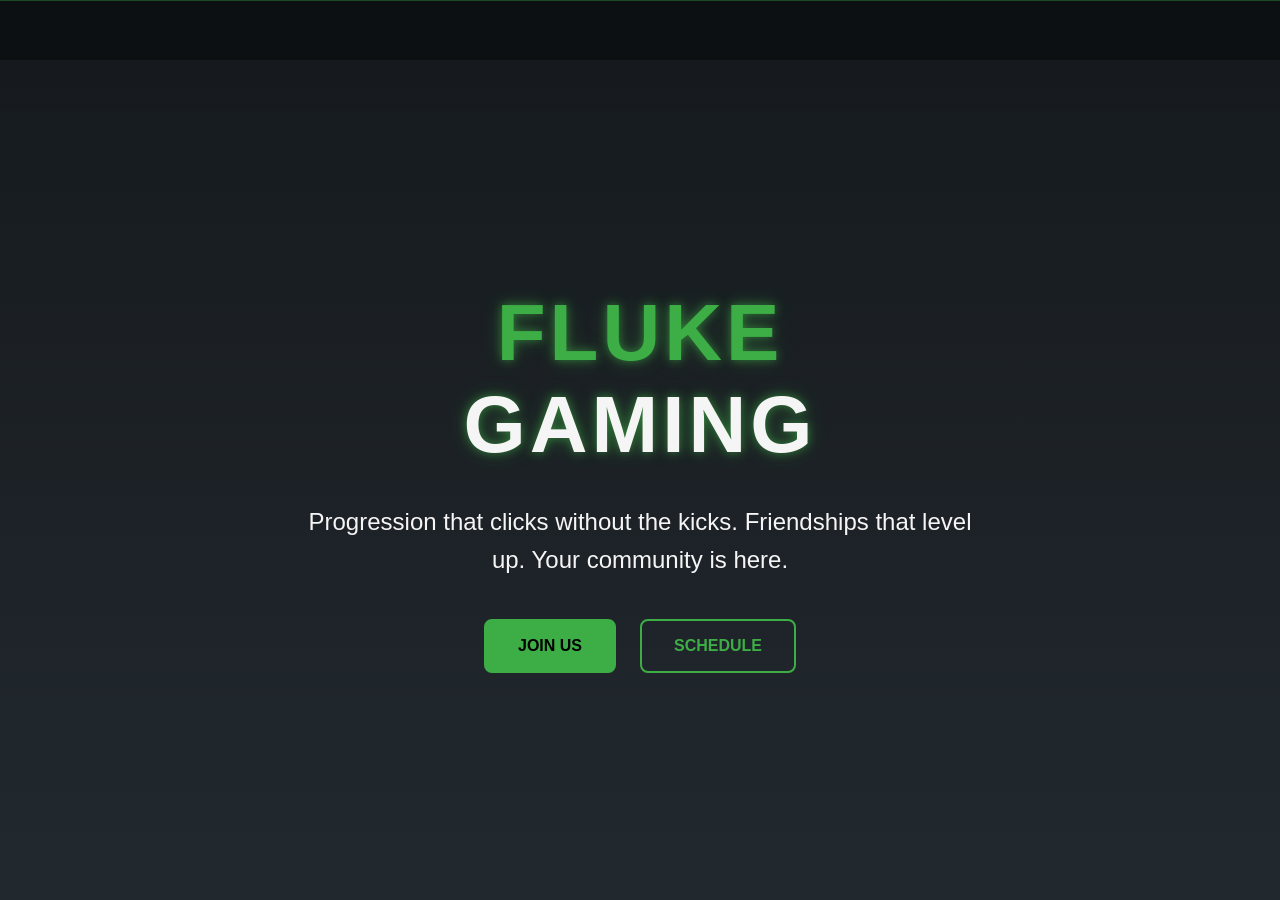
==== index.html @ d83d0262 "Merge branch 'Fluke-Gaming:main' into main" ====
<!DOCTYPE html>
<html lang="en">
<head>
  <meta charset="utf-8">
  <title>Fluke Gaming</title>
  <meta name="viewport" content="width=device-width, initial-scale=1">
  <meta name="description" content="Fluke Gaming is a laid-back community of semi-casual gamers who raid together in WoW and host private servers.">

  <link rel="icon" type="image/png" sizes="32x32" href="/resources/images/favicon/favicon-32x32.png">
  <link rel="stylesheet" href="/resources/styles/main.css">
  <link rel="stylesheet" href="/resources/styles/navbar.css">
  <link rel="stylesheet" href="/resources/styles/footer.css">
</head>

<body class="site full">
  <header id="navbar" class="page__home"></header>

  <main class="site__main">
    <section class="hero" aria-labelledby="hero-title">
      <div class="hero__inner container">
        <h1 id="hero-title" class="hero__title">
          <span class="u-accent">Fluke</span><br>Gaming
        </h1>

        <p class="hero__tagline">
          Progression that clicks without the kicks. Friendships that level up. Your community is here.
        </p>

        <div class="hero__actions">
          <a href="/coming-soon" class="button button--primary">Join Us</a>
          <a href="/schedule" class="button button--outline">Schedule</a>
        </div>
      </div>
    </section>
  </main>

  <div id="footer" class="page__home"></div>

  <script src="/resources/scripts/navbar.js" defer></script>
  <script src="/resources/scripts/footer.js" defer></script>
</body>
</html>
---- resources/styles/main.css ----
/* ===== Root Variables ===== */

:root {
    --color-bg: #0C1013;
    --color-surface: #192026;
    --color-surface-alt: #272E34;
    --color-accent: #3DAE45;
    --color-text: #f5f5f5;
    --color-text-placeholder: rgba(255,255,255,0.5);
    --color-error: #d9534f;

    --max-width: 1200px;
    --radius: 8px;
}

/* ===== Fonts ===== */

@font-face {
    font-family: "Toxigenesis";
    src: url("/resources/fonts/ToxigenesisRg-Bold.woff2") format("woff2");
    font-weight: 700;
    font-display: swap;
}

@font-face {
    font-family: "JUSTSans";
    src: url("/resources/fonts/JUSTSans-Rg.woff2") format("woff2");
    font-weight: 400;
    font-display: swap;
}

/* ===== Base Reset ===== */

*,
*::before,
*::after {
    box-sizing: border-box;
}

html, body {
    margin: 0;
    padding: 0;
}

body.site {
    min-height: 100vh;
    display: flex;
    flex-direction: column;
    background: var(--color-bg);
    color: var(--color-text);
    font-family: "Toxigenesis", "Open Sans", sans-serif;
}

button {
    font: inherit;
    color: inherit;
    text-align: inherit;
}

.site__main {
    padding-top: 60px;
    flex: 1;
}

body.full {
    height: 100%;
    overflow: hidden;
}

body.full .site__main {
    flex: 1 0 auto;
    display: flex;
}

/* ===== Typography ===== */

p {
    font-family: "JUSTSans", "Open Sans", sans-serif;
    line-height: 1.6;
    margin: 0;
}

h1, h2, h3, h4 {
    margin: 0;
}

a {
    color: inherit;
    text-decoration: none;
}

/* ===== Layout ===== */

.container {
    width: 100%;
    max-width: var(--max-width);
    margin: 0 auto;
    padding: 0 1.5rem;
}

.container--narrow {
    max-width: 800px;
}

.u-accent {
    color: var(--color-accent);
}

.is-disabled {
    opacity: 0.6;
    pointer-events: none;
}

.is-link {
    cursor: pointer;
}

/* ===== Hero Block ===== */

.hero {
    flex: 1 1 auto;
    display: flex;
    align-items: center;
    justify-content: center;
    background:
        linear-gradient(rgba(23, 27, 31, 0.95), rgba(39, 46, 52, 0.85)),
        url("/resources/images/abstract-green.png") center / cover no-repeat;
    background-blend-mode: multiply;
}

.hero--bosskill {
    background:
        linear-gradient(rgba(23, 27, 31, 0.95), rgba(39, 46, 52, 0.85)),
        url("/resources/images/bosskill-neon.png") center / cover no-repeat;
}

.hero__inner {
    text-align: center;
}

.hero__title {
    font-size: 5rem;
    text-transform: uppercase;
    letter-spacing: 0.05em;
    text-shadow:
        0 0 10px rgba(61, 174, 69, 0.6),
        0 0 20px rgba(61, 174, 69, 0.3);
}

.hero__tagline {
    max-width: 680px;
    margin: 2rem auto 0;
    font-size: 1.5rem;
}

.hero__actions {
    margin-top: 2.5rem;
    display: flex;
    justify-content: center;
    gap: 1.5rem;
}

/* ===== Button Block ===== */

.button {
    cursor: pointer;
    display: inline-flex;
    align-items: center;
    justify-content: center;
    padding: 1rem 2rem;
    border-radius: var(--radius);
    font-family: "Toxigenesis", sans-serif;
    font-size: 1rem;
    text-transform: uppercase;
    font-weight: 700;
    border: 2px solid transparent;
    transition: transform 0.2s ease;
}

.button--primary {
    background: var(--color-accent);
    border-color: var(--color-accent);
    color: #000;
}

.button--outline {
    background: transparent;
    border-color: var(--color-accent);
    color: var(--color-accent);
}

.button:hover {
    transform: translateY(-2px);
}

/* ===== Responsive (Mobile Adjustments) ===== */

@media (max-width: 1023px) {
    .hero__title {
        font-size: 3.5rem;
    }

    .hero__tagline {
        font-size: 1.25rem;
    }
}

@media (max-width: 640px) {
    .hero__title {
        font-size: 2.5rem;
    }

    .hero__actions {
        flex-direction: column;
        gap: 2rem;
        margin: 2rem;
    }
}
---- resources/styles/navbar.css ----
/* ===== BASE (DESKTOP DEFAULT) ===== */

#navbar {
    background: rgba(5, 8, 10, 0.85);
    backdrop-filter: blur(8px);
    border-bottom: 1px solid rgba(61, 174, 69, 0.4);
    position: fixed;
    top: 0;
    left: 0;
    right: 0;
    z-index: 100;
}

.nav__container {
    max-width: 1200px;
    margin: 0 auto;
    min-height: 70px;
    padding: 0 2rem;
    display: flex;
    align-items: center;
    gap: 2rem;
    box-sizing: border-box;
}

.page__home .nav {
    background: rgba(0, 0, 0, 0.75);
}

/* ===== BRAND ===== */

.nav__brand {
    display: flex;
    align-items: center;
    text-decoration: none;
}

.nav__logo {
    height: 35px;
    width: auto;
    margin-right: 0.5rem;
}

.nav__title {
    font-size: 1.5rem;
    letter-spacing: 0.1rem;
    display: flex;
    align-items: center;
    text-transform: uppercase;
}

.nav__title-accent {
    color: var(--color-accent);
}

/* ===== MENU (DESKTOP) ===== */

.nav__menu {
    margin-left: auto;
    display: flex;
    align-items: center;
    gap: 1.5rem;
}

.nav__link {
    position: relative;
    text-transform: uppercase;
    color: var(--color-text);
    text-decoration: none;
    font-size: 1rem;
    padding: 0.5rem 0;
    display: inline-flex;
    align-items: center;
    justify-content: center;
    transition: color 150ms ease;
}

.nav__link:hover {
    color: var(--color-accent);
}

.nav__link.selected {
    color: var(--color-accent);
}

.nav__link.selected::after {
    content: "";
    position: absolute;
    left: 0;
    bottom: -2px;
    width: 100%;
    height: 2px;
    background: var(--color-accent);
    border-radius: 2px;
    box-shadow: 0 0 8px rgba(61, 174, 69, 0.6);
}

/* ===== TOGGLE (HIDDEN DESKTOP) ===== */

.nav__toggle {
    display: none;
}

/* ===== TABLET TWEAK ===== */

@media (max-width: 1023px) {

    .nav__container {
        padding: 0 1.5rem;
    }

    .nav__title {
        font-size: 1.3rem;
    }

    .nav__link {
        font-size: 0.95rem;
    }
}

/* ===== MOBILE COLLAPSE ===== */

@media (max-width: 768px) {

    .nav__container {
        min-height: 60px;
        padding: 0 1rem;
        position: relative;
    }

    .nav__logo {
        height: 30px;
    }

    /* show hamburger */
    .nav__toggle {
        display: flex;
        flex-direction: column;
        gap: 0.35rem;
        margin-left: auto;
        background: none;
        border: 0;
        padding: 0;
        cursor: pointer;
    }

    .nav__toggle-bar {
        width: 25px;
        height: 3px;
        background-color: var(--color-text);
        border-radius: 2px;
        transition: all 0.3s ease;
    }

    .nav__toggle.is-active .nav__toggle-bar:nth-child(1) {
        transform: rotate(45deg) translate(8px, 8px);
    }

    .nav__toggle.is-active .nav__toggle-bar:nth-child(2) {
        opacity: 0;
    }

    .nav__toggle.is-active .nav__toggle-bar:nth-child(3) {
        transform: rotate(-45deg) translate(6px, -6px);
    }

    /* collapse menu into dropdown */
    .nav__menu {
        position: absolute;
        top: 60px;
        right: 1rem;
        flex-direction: column;
        align-items: flex-start;
        background-color: rgba(0,0,0,0.95);
        padding: 0.75rem 1.5rem;
        gap: 0.5rem;
        min-width: 200px;

        opacity: 0;
        visibility: hidden;
        pointer-events: none;
        transform: translateY(-6px);
        transition: opacity 200ms ease, transform 200ms ease, visibility 200ms;
    }

    .nav__menu.is-open {
        opacity: 1;
        visibility: visible;
        pointer-events: auto;
        transform: translateY(0);
    }

    .nav__link {
        width: 100%;
        justify-content: flex-start;
        padding: 0.4rem 0;
        font-size: 0.9rem;
    }
}
---- resources/styles/footer.css ----
/* ===== BASE ===== */

.footer {
    width: 100%;
    background-color: #080a0c;
    color: var(--color-text);
    font-size: 0.9rem;
    padding: 1rem 2rem;
    box-sizing: border-box;
}

.footer__container {
    max-width: 1200px;
    margin: 0 auto;
    display: flex;
    flex-direction: row;
    justify-content: space-between;
    align-items: center;
    gap: 1rem;
}

.page__home .footer {
    background-color: rgb(0, 0, 0, .85);
}

/* ===== META ===== */

.footer__meta {
    display: flex;
    flex-direction: row;
    align-items: center;
    gap: 1rem;
}

.footer__copyright {
    margin: 0;
}

.footer__nav {
    display: flex;
    gap: 1rem;
}

.footer__link {
    text-decoration: none;
    color: var(--color-text);
}

.footer__link:hover {
    color: var(--color-accent);
}

/* ===== SOCIALS ===== */

.footer__socials {
    display: flex;
    gap: 1rem;
}

.footer__social {
    display: inline-flex;
}

.social-icon {
    width: 18px;
    height: 18px;
    display: block;
    color: var(--color-text);
}

/* ===== MOBILE STACK ===== */

@media (max-width: 768px) {

    .footer {
        padding: 1rem 1.5rem;
    }

    .footer__container {
        flex-direction: column;
        align-items: center;
        text-align: center;
        gap: 0.75rem;
    }

    .footer__meta {
        flex-direction: column;
        gap: 0.25rem;
    }

    .footer__nav {
        justify-content: center;
        flex-wrap: wrap;
    }
}
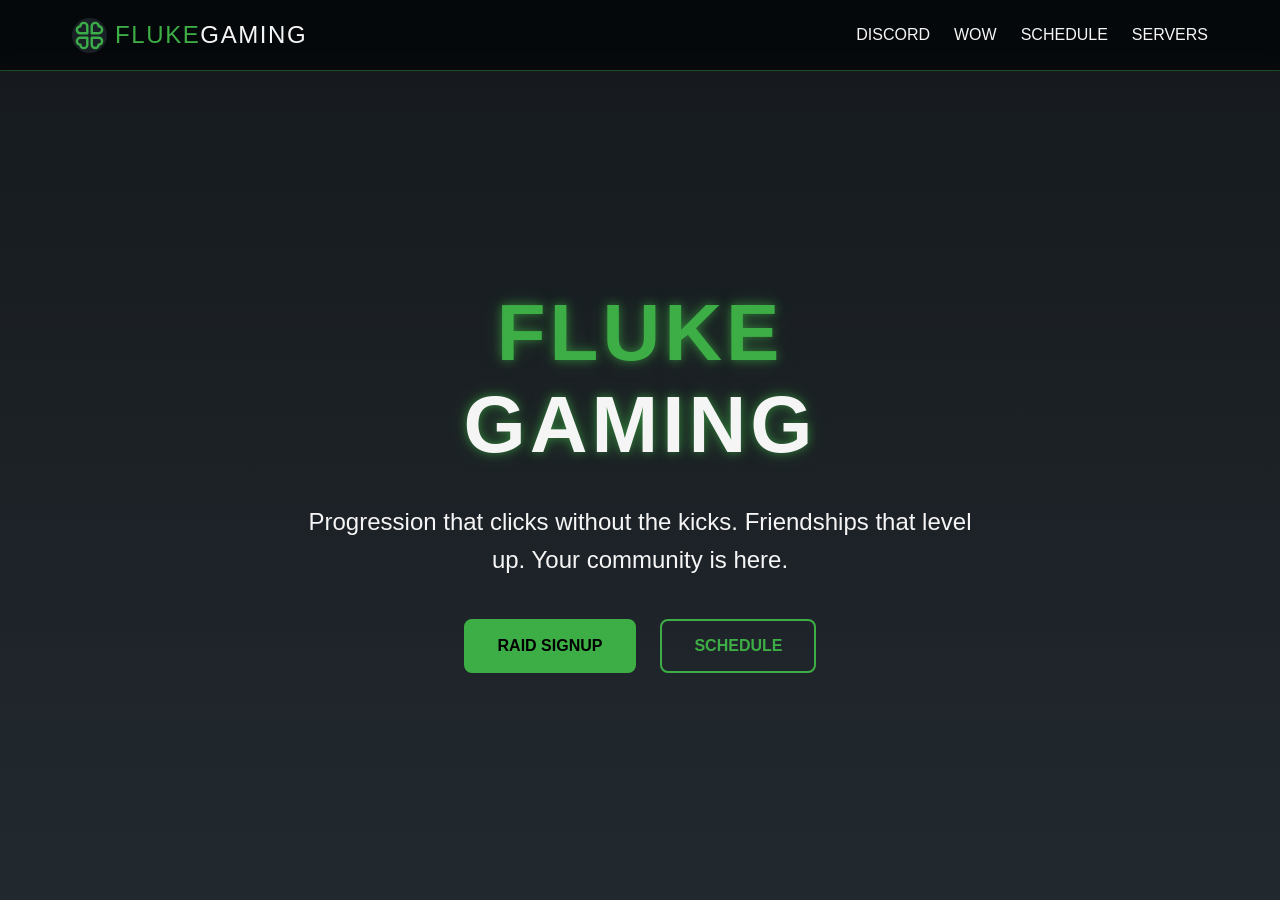
==== commit 606e30b9: "Merge branch 'Fluke-Gaming:main' into main" ====
--- a/index.html
+++ b/index.html
@@ -6,7 +6,14 @@
   <meta name="viewport" content="width=device-width, initial-scale=1">
   <meta name="description" content="Fluke Gaming is a laid-back community of semi-casual gamers who raid together in WoW and host private servers.">
 
+  <!-- SVG favicon (modern browsers) -->
+  <link rel="icon" type="image/svg+xml" href="/resources/images/favicon/favicon.svg">
+  <!-- PNG fallbacks -->
   <link rel="icon" type="image/png" sizes="32x32" href="/resources/images/favicon/favicon-32x32.png">
+  <link rel="icon" type="image/png" sizes="16x16" href="/resources/images/favicon/favicon-16x16.png">
+  <!-- Apple touch icon (iOS home screen) -->
+  <link rel="apple-touch-icon" sizes="180x180" href="/resources/images/favicon/apple-touch-icon.png">
+  
   <link rel="stylesheet" href="/resources/styles/main.css">
   <link rel="stylesheet" href="/resources/styles/navbar.css">
   <link rel="stylesheet" href="/resources/styles/footer.css">
@@ -27,7 +34,7 @@
         </p>
 
         <div class="hero__actions">
-          <a href="/coming-soon" class="button button--primary">Join Us</a>
+          <a href="/wow#raid-signup" class="button button--primary">Raid Signup</a>
           <a href="/schedule" class="button button--outline">Schedule</a>
         </div>
       </div>
--- a/resources/styles/main.css
+++ b/resources/styles/main.css
@@ -59,6 +59,11 @@
 
 .site__main {
     padding-top: 60px;
+    flex: 1;
+}
+
+.site__main--submenu {
+    padding-top: 100px;
     flex: 1;
 }
 
--- a/resources/styles/navbar.css
+++ b/resources/styles/navbar.css
@@ -1,9 +1,13 @@
+:root {
+    --nav-submenu-bg: rgba(5, 8, 10, 0.85);
+    /* set to your actual submenu background color */
+}
+
 /* ===== BASE (DESKTOP DEFAULT) ===== */
 
 #navbar {
-    background: rgba(5, 8, 10, 0.85);
+    background: var(--nav-submenu-bg);
     backdrop-filter: blur(8px);
-    border-bottom: 1px solid rgba(61, 174, 69, 0.4);
     position: fixed;
     top: 0;
     left: 0;
@@ -22,6 +26,12 @@
     box-sizing: border-box;
 }
 
+.nav__divider {
+    width: 100%;
+    height: 1px;
+    border-bottom: 1px solid rgba(61, 174, 69, 0.4);
+}
+
 .page__home .nav {
     background: rgba(0, 0, 0, 0.75);
 }
@@ -59,6 +69,17 @@
     display: flex;
     align-items: center;
     gap: 1.5rem;
+}
+
+.nav__sublink+.nav__sublink::before {
+    content: '';
+    position: absolute;
+    left: 0;
+    top: 50%;
+    transform: translateY(-50%);
+    height: 14px;
+    width: 1px;
+    background: rgba(255, 255, 255, 0.08);
 }
 
 .nav__link {
@@ -94,6 +115,62 @@
     box-shadow: 0 0 8px rgba(61, 174, 69, 0.6);
 }
 
+/* ===== SUB MENU (DESKTOP) ===== */
+
+.nav__submenu {
+    display: none;
+    align-items: center;
+    justify-content: center;
+    gap: 0;
+    padding: 0 1.5rem;
+    height: 40px;
+    overflow-x: auto;
+    -webkit-overflow-scrolling: touch;
+    scrollbar-width: none;
+}
+
+.nav__submenu::-webkit-scrollbar {
+    display: none;
+}
+
+.nav__submenu--visible {
+    display: flex;
+}
+
+.nav__sublink {
+    color: #7a8a80;
+    font-size: 0.8rem;
+    font-weight: 500;
+    letter-spacing: 0.06em;
+    text-decoration: none;
+    white-space: nowrap;
+    padding: 0 1rem;
+    height: 40px;
+    display: flex;
+    align-items: center;
+    position: relative;
+    transition: color 0.15s ease;
+}
+
+.nav__sublink+.nav__sublink::before {
+    content: '';
+    position: absolute;
+    left: 0;
+    top: 50%;
+    transform: translateY(-50%);
+    height: 14px;
+    width: 1px;
+    background: rgba(255, 255, 255, 0.08);
+}
+
+.nav__sublink:hover {
+    color: #f0fdf4;
+}
+
+.nav__sublink.selected {
+    color: #f0fdf4;
+}
+
 /* ===== TOGGLE (HIDDEN DESKTOP) ===== */
 
 .nav__toggle {
@@ -123,7 +200,6 @@
 
     .nav__container {
         min-height: 60px;
-        padding: 0 1rem;
         position: relative;
     }
 
@@ -168,9 +244,10 @@
         position: absolute;
         top: 60px;
         right: 1rem;
+        z-index: 20;
         flex-direction: column;
         align-items: flex-start;
-        background-color: rgba(0,0,0,0.95);
+        background-color: rgb(5 8 10);
         padding: 0.75rem 1.5rem;
         gap: 0.5rem;
         min-width: 200px;
@@ -195,4 +272,65 @@
         padding: 0.4rem 0;
         font-size: 0.9rem;
     }
+
+    .nav__submenu--visible {
+        display: flex;
+        justify-content: flex-start;
+        flex-wrap: nowrap;
+        /* single row */
+        overflow-x: auto;
+        overflow-y: hidden;
+        scrollbar-width: none;
+        /* Firefox */
+        -ms-overflow-style: none;
+        /* IE/Edge */
+        padding: 0.5rem 1rem;
+        gap: 0;
+        scroll-behavior: smooth;
+    }
+
+    .nav__submenu--visible::-webkit-scrollbar {
+        display: none;
+        /* Chrome/Safari */
+    }
+
+    /* fade + chevron indicator */
+    .nav__submenu-wrapper {
+        position: relative;
+        overflow: hidden;
+    }
+
+    .nav__submenu-fade {
+        display: block;
+        position: absolute;
+        top: 62px;
+        right: 0;
+        bottom: 0;
+        width: 3rem;
+        background: linear-gradient(to right, transparent, var(--nav-submenu-bg));
+        pointer-events: none;
+        transition: opacity 0.2s ease;
+    }
+
+    .nav__submenu-fade::after {
+        content: '';
+        position: absolute;
+        top: 50%;
+        right: 12px;
+        transform: translateY(-50%) rotate(45deg);
+        width: 12px;
+        height: 12px;
+        border-right: 3px solid currentColor;
+        border-top: 3px solid currentColor;
+        opacity: 0.8;
+    }
+
+    .nav__submenu-fade.is-hidden {
+        opacity: 0;
+    }
+
+    .nav__sublink {
+        height: 36px;
+        padding: 0 0.75rem;
+    }
 }
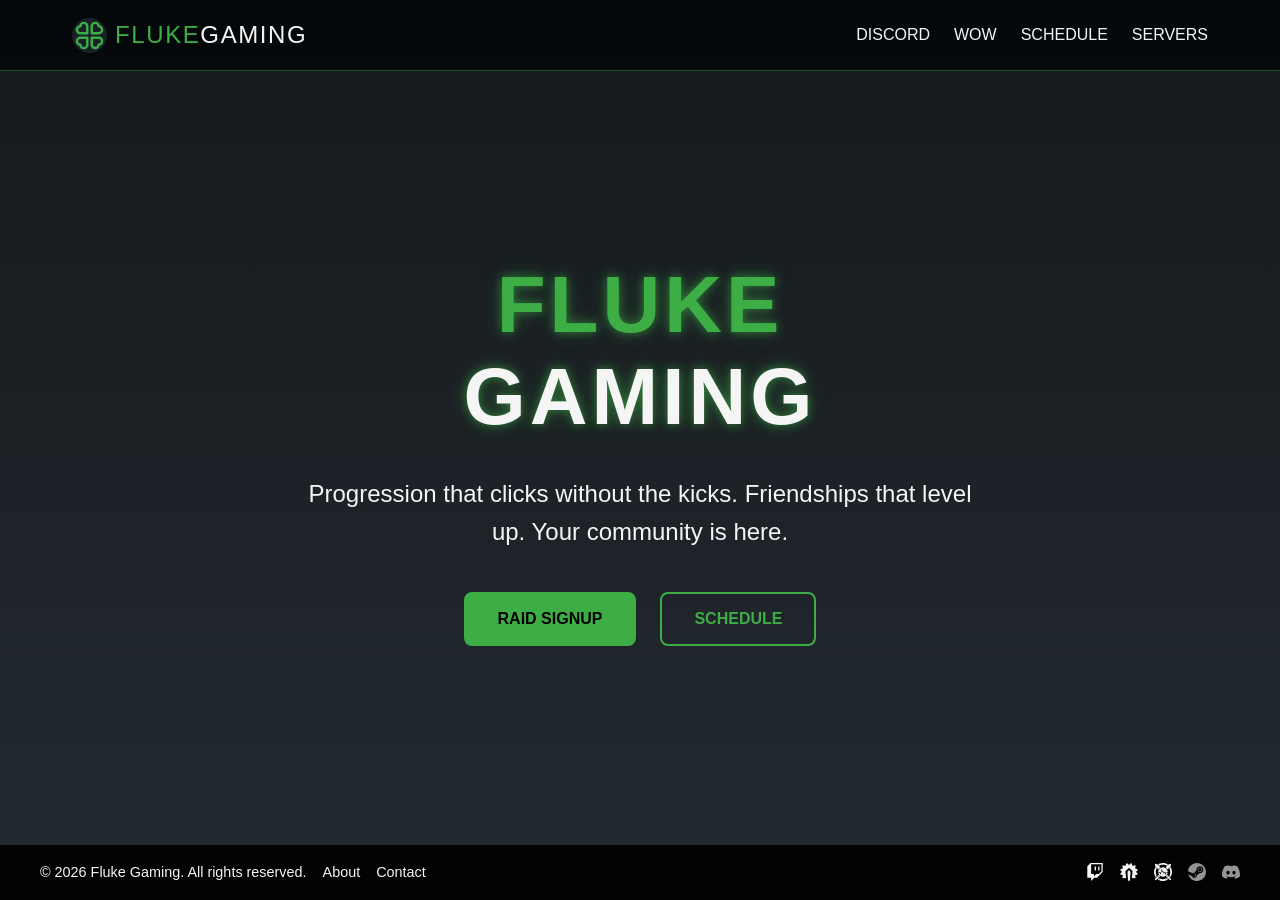
==== commit e3f7f202: "Merge branch 'Fluke-Gaming:main' into main" ====
--- a/index.html
+++ b/index.html
@@ -1,49 +1,49 @@
-<!DOCTYPE html>
-<html lang="en">
-<head>
-  <meta charset="utf-8">
-  <title>Fluke Gaming</title>
-  <meta name="viewport" content="width=device-width, initial-scale=1">
-  <meta name="description" content="Fluke Gaming is a laid-back community of semi-casual gamers who raid together in WoW and host private servers.">
-
-  <!-- SVG favicon (modern browsers) -->
-  <link rel="icon" type="image/svg+xml" href="/resources/images/favicon/favicon.svg">
-  <!-- PNG fallbacks -->
-  <link rel="icon" type="image/png" sizes="32x32" href="/resources/images/favicon/favicon-32x32.png">
-  <link rel="icon" type="image/png" sizes="16x16" href="/resources/images/favicon/favicon-16x16.png">
-  <!-- Apple touch icon (iOS home screen) -->
-  <link rel="apple-touch-icon" sizes="180x180" href="/resources/images/favicon/apple-touch-icon.png">
-  
-  <link rel="stylesheet" href="/resources/styles/main.css">
-  <link rel="stylesheet" href="/resources/styles/navbar.css">
-  <link rel="stylesheet" href="/resources/styles/footer.css">
-</head>
-
-<body class="site full">
-  <header id="navbar" class="page__home"></header>
-
-  <main class="site__main">
-    <section class="hero" aria-labelledby="hero-title">
-      <div class="hero__inner container">
-        <h1 id="hero-title" class="hero__title">
-          <span class="u-accent">Fluke</span><br>Gaming
-        </h1>
-
-        <p class="hero__tagline">
-          Progression that clicks without the kicks. Friendships that level up. Your community is here.
-        </p>
-
-        <div class="hero__actions">
-          <a href="/wow#raid-signup" class="button button--primary">Raid Signup</a>
-          <a href="/schedule" class="button button--outline">Schedule</a>
-        </div>
-      </div>
-    </section>
-  </main>
-
-  <div id="footer" class="page__home"></div>
-
-  <script src="/resources/scripts/navbar.js" defer></script>
-  <script src="/resources/scripts/footer.js" defer></script>
-</body>
+<!DOCTYPE html>
+<html lang="en">
+<head>
+  <meta charset="utf-8">
+  <title>Fluke Gaming</title>
+  <meta name="viewport" content="width=device-width, initial-scale=1">
+  <meta name="description" content="Fluke Gaming is a laid-back community of semi-casual gamers who raid together in WoW and host private servers.">
+
+  <!-- SVG favicon (modern browsers) -->
+  <link rel="icon" type="image/svg+xml" href="/resources/images/favicon/favicon.svg">
+  <!-- PNG fallbacks -->
+  <link rel="icon" type="image/png" sizes="32x32" href="/resources/images/favicon/favicon-32x32.png">
+  <link rel="icon" type="image/png" sizes="16x16" href="/resources/images/favicon/favicon-16x16.png">
+  <!-- Apple touch icon (iOS home screen) -->
+  <link rel="apple-touch-icon" sizes="180x180" href="/resources/images/favicon/apple-touch-icon.png">
+  
+  <link rel="stylesheet" href="/resources/styles/main.css">
+  <link rel="stylesheet" href="/resources/styles/navbar.css">
+  <link rel="stylesheet" href="/resources/styles/footer.css">
+</head>
+
+<body class="site full">
+  <header id="navbar" class="page__home"></header>
+
+  <main class="site__main">
+    <section class="hero" aria-labelledby="hero-title">
+      <div class="hero__inner container">
+        <h1 id="hero-title" class="hero__title">
+          <span class="u-accent">Fluke</span><br>Gaming
+        </h1>
+
+        <p class="hero__tagline">
+          Progression that clicks without the kicks. Friendships that level up. Your community is here.
+        </p>
+
+        <div class="hero__actions">
+          <a href="/wow#raid-signup" class="button button--primary">Raid Signup</a>
+          <a href="/schedule" class="button button--outline">Schedule</a>
+        </div>
+      </div>
+    </section>
+  </main>
+
+  <div id="footer" class="page__home"></div>
+
+  <script src="/resources/scripts/navbar.js" defer></script>
+  <script src="/resources/scripts/footer.js" defer></script>
+</body>
 </html>
--- a/resources/styles/main.css
+++ b/resources/styles/main.css
@@ -1,223 +1,223 @@
-/* ===== Root Variables ===== */
-
-:root {
-    --color-bg: #0C1013;
-    --color-surface: #192026;
-    --color-surface-alt: #272E34;
-    --color-accent: #3DAE45;
-    --color-text: #f5f5f5;
-    --color-text-placeholder: rgba(255,255,255,0.5);
-    --color-error: #d9534f;
-
-    --max-width: 1200px;
-    --radius: 8px;
-}
-
-/* ===== Fonts ===== */
-
-@font-face {
-    font-family: "Toxigenesis";
-    src: url("/resources/fonts/ToxigenesisRg-Bold.woff2") format("woff2");
-    font-weight: 700;
-    font-display: swap;
-}
-
-@font-face {
-    font-family: "JUSTSans";
-    src: url("/resources/fonts/JUSTSans-Rg.woff2") format("woff2");
-    font-weight: 400;
-    font-display: swap;
-}
-
-/* ===== Base Reset ===== */
-
-*,
-*::before,
-*::after {
-    box-sizing: border-box;
-}
-
-html, body {
-    margin: 0;
-    padding: 0;
-}
-
-body.site {
-    min-height: 100vh;
-    display: flex;
-    flex-direction: column;
-    background: var(--color-bg);
-    color: var(--color-text);
-    font-family: "Toxigenesis", "Open Sans", sans-serif;
-}
-
-button {
-    font: inherit;
-    color: inherit;
-    text-align: inherit;
-}
-
-.site__main {
-    padding-top: 60px;
-    flex: 1;
-}
-
-.site__main--submenu {
-    padding-top: 100px;
-    flex: 1;
-}
-
-body.full {
-    height: 100%;
-    overflow: hidden;
-}
-
-body.full .site__main {
-    flex: 1 0 auto;
-    display: flex;
-}
-
-/* ===== Typography ===== */
-
-p {
-    font-family: "JUSTSans", "Open Sans", sans-serif;
-    line-height: 1.6;
-    margin: 0;
-}
-
-h1, h2, h3, h4 {
-    margin: 0;
-}
-
-a {
-    color: inherit;
-    text-decoration: none;
-}
-
-/* ===== Layout ===== */
-
-.container {
-    width: 100%;
-    max-width: var(--max-width);
-    margin: 0 auto;
-    padding: 0 1.5rem;
-}
-
-.container--narrow {
-    max-width: 800px;
-}
-
-.u-accent {
-    color: var(--color-accent);
-}
-
-.is-disabled {
-    opacity: 0.6;
-    pointer-events: none;
-}
-
-.is-link {
-    cursor: pointer;
-}
-
-/* ===== Hero Block ===== */
-
-.hero {
-    flex: 1 1 auto;
-    display: flex;
-    align-items: center;
-    justify-content: center;
-    background:
-        linear-gradient(rgba(23, 27, 31, 0.95), rgba(39, 46, 52, 0.85)),
-        url("/resources/images/abstract-green.png") center / cover no-repeat;
-    background-blend-mode: multiply;
-}
-
-.hero--bosskill {
-    background:
-        linear-gradient(rgba(23, 27, 31, 0.95), rgba(39, 46, 52, 0.85)),
-        url("/resources/images/bosskill-neon.png") center / cover no-repeat;
-}
-
-.hero__inner {
-    text-align: center;
-}
-
-.hero__title {
-    font-size: 5rem;
-    text-transform: uppercase;
-    letter-spacing: 0.05em;
-    text-shadow:
-        0 0 10px rgba(61, 174, 69, 0.6),
-        0 0 20px rgba(61, 174, 69, 0.3);
-}
-
-.hero__tagline {
-    max-width: 680px;
-    margin: 2rem auto 0;
-    font-size: 1.5rem;
-}
-
-.hero__actions {
-    margin-top: 2.5rem;
-    display: flex;
-    justify-content: center;
-    gap: 1.5rem;
-}
-
-/* ===== Button Block ===== */
-
-.button {
-    cursor: pointer;
-    display: inline-flex;
-    align-items: center;
-    justify-content: center;
-    padding: 1rem 2rem;
-    border-radius: var(--radius);
-    font-family: "Toxigenesis", sans-serif;
-    font-size: 1rem;
-    text-transform: uppercase;
-    font-weight: 700;
-    border: 2px solid transparent;
-    transition: transform 0.2s ease;
-}
-
-.button--primary {
-    background: var(--color-accent);
-    border-color: var(--color-accent);
-    color: #000;
-}
-
-.button--outline {
-    background: transparent;
-    border-color: var(--color-accent);
-    color: var(--color-accent);
-}
-
-.button:hover {
-    transform: translateY(-2px);
-}
-
-/* ===== Responsive (Mobile Adjustments) ===== */
-
-@media (max-width: 1023px) {
-    .hero__title {
-        font-size: 3.5rem;
-    }
-
-    .hero__tagline {
-        font-size: 1.25rem;
-    }
-}
-
-@media (max-width: 640px) {
-    .hero__title {
-        font-size: 2.5rem;
-    }
-
-    .hero__actions {
-        flex-direction: column;
-        gap: 2rem;
-        margin: 2rem;
-    }
+/* ===== Root Variables ===== */
+
+:root {
+    --color-bg: #0C1013;
+    --color-surface: #192026;
+    --color-surface-alt: #272E34;
+    --color-accent: #3DAE45;
+    --color-text: #f5f5f5;
+    --color-text-placeholder: rgba(255,255,255,0.5);
+    --color-error: #d9534f;
+
+    --max-width: 1200px;
+    --radius: 8px;
+}
+
+/* ===== Fonts ===== */
+
+@font-face {
+    font-family: "Toxigenesis";
+    src: url("/resources/fonts/ToxigenesisRg-Bold.woff2") format("woff2");
+    font-weight: 700;
+    font-display: swap;
+}
+
+@font-face {
+    font-family: "JUSTSans";
+    src: url("/resources/fonts/JUSTSans-Rg.woff2") format("woff2");
+    font-weight: 400;
+    font-display: swap;
+}
+
+/* ===== Base Reset ===== */
+
+*,
+*::before,
+*::after {
+    box-sizing: border-box;
+}
+
+html, body {
+    margin: 0;
+    padding: 0;
+}
+
+body.site {
+    min-height: 100vh;
+    display: flex;
+    flex-direction: column;
+    background: var(--color-bg);
+    color: var(--color-text);
+    font-family: "Toxigenesis", "Open Sans", sans-serif;
+}
+
+button {
+    font: inherit;
+    color: inherit;
+    text-align: inherit;
+}
+
+.site__main {
+    padding-top: 60px;
+    flex: 1;
+}
+
+.site__main--submenu {
+    padding-top: 100px;
+    flex: 1;
+}
+
+body.full {
+    height: 100%;
+    overflow: hidden;
+}
+
+body.full .site__main {
+    flex: 1 0 auto;
+    display: flex;
+}
+
+/* ===== Typography ===== */
+
+p {
+    font-family: "JUSTSans", "Open Sans", sans-serif;
+    line-height: 1.6;
+    margin: 0;
+}
+
+h1, h2, h3, h4 {
+    margin: 0;
+}
+
+a {
+    color: inherit;
+    text-decoration: none;
+}
+
+/* ===== Layout ===== */
+
+.container {
+    width: 100%;
+    max-width: var(--max-width);
+    margin: 0 auto;
+    padding: 0 1.5rem;
+}
+
+.container--narrow {
+    max-width: 800px;
+}
+
+.u-accent {
+    color: var(--color-accent);
+}
+
+.is-disabled {
+    opacity: 0.6;
+    pointer-events: none;
+}
+
+.is-link {
+    cursor: pointer;
+}
+
+/* ===== Hero Block ===== */
+
+.hero {
+    flex: 1 1 auto;
+    display: flex;
+    align-items: center;
+    justify-content: center;
+    background:
+        linear-gradient(rgba(23, 27, 31, 0.95), rgba(39, 46, 52, 0.85)),
+        url("/resources/images/abstract-green.png") center / cover no-repeat;
+    background-blend-mode: multiply;
+}
+
+.hero--bosskill {
+    background:
+        linear-gradient(rgba(23, 27, 31, 0.95), rgba(39, 46, 52, 0.85)),
+        url("/resources/images/bosskill-neon.png") center / cover no-repeat;
+}
+
+.hero__inner {
+    text-align: center;
+}
+
+.hero__title {
+    font-size: 5rem;
+    text-transform: uppercase;
+    letter-spacing: 0.05em;
+    text-shadow:
+        0 0 10px rgba(61, 174, 69, 0.6),
+        0 0 20px rgba(61, 174, 69, 0.3);
+}
+
+.hero__tagline {
+    max-width: 680px;
+    margin: 2rem auto 0;
+    font-size: 1.5rem;
+}
+
+.hero__actions {
+    margin-top: 2.5rem;
+    display: flex;
+    justify-content: center;
+    gap: 1.5rem;
+}
+
+/* ===== Button Block ===== */
+
+.button {
+    cursor: pointer;
+    display: inline-flex;
+    align-items: center;
+    justify-content: center;
+    padding: 1rem 2rem;
+    border-radius: var(--radius);
+    font-family: "Toxigenesis", sans-serif;
+    font-size: 1rem;
+    text-transform: uppercase;
+    font-weight: 700;
+    border: 2px solid transparent;
+    transition: transform 0.2s ease;
+}
+
+.button--primary {
+    background: var(--color-accent);
+    border-color: var(--color-accent);
+    color: #000;
+}
+
+.button--outline {
+    background: transparent;
+    border-color: var(--color-accent);
+    color: var(--color-accent);
+}
+
+.button:hover {
+    transform: translateY(-2px);
+}
+
+/* ===== Responsive (Mobile Adjustments) ===== */
+
+@media (max-width: 1023px) {
+    .hero__title {
+        font-size: 3.5rem;
+    }
+
+    .hero__tagline {
+        font-size: 1.25rem;
+    }
+}
+
+@media (max-width: 640px) {
+    .hero__title {
+        font-size: 2.5rem;
+    }
+
+    .hero__actions {
+        flex-direction: column;
+        gap: 2rem;
+        margin: 2rem;
+    }
 }
--- a/resources/styles/navbar.css
+++ b/resources/styles/navbar.css
@@ -1,336 +1,336 @@
-:root {
-    --nav-submenu-bg: rgba(5, 8, 10, 0.85);
-    /* set to your actual submenu background color */
-}
-
-/* ===== BASE (DESKTOP DEFAULT) ===== */
-
-#navbar {
-    background: var(--nav-submenu-bg);
-    backdrop-filter: blur(8px);
-    position: fixed;
-    top: 0;
-    left: 0;
-    right: 0;
-    z-index: 100;
-}
-
-.nav__container {
-    max-width: 1200px;
-    margin: 0 auto;
-    min-height: 70px;
-    padding: 0 2rem;
-    display: flex;
-    align-items: center;
-    gap: 2rem;
-    box-sizing: border-box;
-}
-
-.nav__divider {
-    width: 100%;
-    height: 1px;
-    border-bottom: 1px solid rgba(61, 174, 69, 0.4);
-}
-
-.page__home .nav {
-    background: rgba(0, 0, 0, 0.75);
-}
-
-/* ===== BRAND ===== */
-
-.nav__brand {
-    display: flex;
-    align-items: center;
-    text-decoration: none;
-}
-
-.nav__logo {
-    height: 35px;
-    width: auto;
-    margin-right: 0.5rem;
-}
-
-.nav__title {
-    font-size: 1.5rem;
-    letter-spacing: 0.1rem;
-    display: flex;
-    align-items: center;
-    text-transform: uppercase;
-}
-
-.nav__title-accent {
-    color: var(--color-accent);
-}
-
-/* ===== MENU (DESKTOP) ===== */
-
-.nav__menu {
-    margin-left: auto;
-    display: flex;
-    align-items: center;
-    gap: 1.5rem;
-}
-
-.nav__sublink+.nav__sublink::before {
-    content: '';
-    position: absolute;
-    left: 0;
-    top: 50%;
-    transform: translateY(-50%);
-    height: 14px;
-    width: 1px;
-    background: rgba(255, 255, 255, 0.08);
-}
-
-.nav__link {
-    position: relative;
-    text-transform: uppercase;
-    color: var(--color-text);
-    text-decoration: none;
-    font-size: 1rem;
-    padding: 0.5rem 0;
-    display: inline-flex;
-    align-items: center;
-    justify-content: center;
-    transition: color 150ms ease;
-}
-
-.nav__link:hover {
-    color: var(--color-accent);
-}
-
-.nav__link.selected {
-    color: var(--color-accent);
-}
-
-.nav__link.selected::after {
-    content: "";
-    position: absolute;
-    left: 0;
-    bottom: -2px;
-    width: 100%;
-    height: 2px;
-    background: var(--color-accent);
-    border-radius: 2px;
-    box-shadow: 0 0 8px rgba(61, 174, 69, 0.6);
-}
-
-/* ===== SUB MENU (DESKTOP) ===== */
-
-.nav__submenu {
-    display: none;
-    align-items: center;
-    justify-content: center;
-    gap: 0;
-    padding: 0 1.5rem;
-    height: 40px;
-    overflow-x: auto;
-    -webkit-overflow-scrolling: touch;
-    scrollbar-width: none;
-}
-
-.nav__submenu::-webkit-scrollbar {
-    display: none;
-}
-
-.nav__submenu--visible {
-    display: flex;
-}
-
-.nav__sublink {
-    color: #7a8a80;
-    font-size: 0.8rem;
-    font-weight: 500;
-    letter-spacing: 0.06em;
-    text-decoration: none;
-    white-space: nowrap;
-    padding: 0 1rem;
-    height: 40px;
-    display: flex;
-    align-items: center;
-    position: relative;
-    transition: color 0.15s ease;
-}
-
-.nav__sublink+.nav__sublink::before {
-    content: '';
-    position: absolute;
-    left: 0;
-    top: 50%;
-    transform: translateY(-50%);
-    height: 14px;
-    width: 1px;
-    background: rgba(255, 255, 255, 0.08);
-}
-
-.nav__sublink:hover {
-    color: #f0fdf4;
-}
-
-.nav__sublink.selected {
-    color: #f0fdf4;
-}
-
-/* ===== TOGGLE (HIDDEN DESKTOP) ===== */
-
-.nav__toggle {
-    display: none;
-}
-
-/* ===== TABLET TWEAK ===== */
-
-@media (max-width: 1023px) {
-
-    .nav__container {
-        padding: 0 1.5rem;
-    }
-
-    .nav__title {
-        font-size: 1.3rem;
-    }
-
-    .nav__link {
-        font-size: 0.95rem;
-    }
-}
-
-/* ===== MOBILE COLLAPSE ===== */
-
-@media (max-width: 768px) {
-
-    .nav__container {
-        min-height: 60px;
-        position: relative;
-    }
-
-    .nav__logo {
-        height: 30px;
-    }
-
-    /* show hamburger */
-    .nav__toggle {
-        display: flex;
-        flex-direction: column;
-        gap: 0.35rem;
-        margin-left: auto;
-        background: none;
-        border: 0;
-        padding: 0;
-        cursor: pointer;
-    }
-
-    .nav__toggle-bar {
-        width: 25px;
-        height: 3px;
-        background-color: var(--color-text);
-        border-radius: 2px;
-        transition: all 0.3s ease;
-    }
-
-    .nav__toggle.is-active .nav__toggle-bar:nth-child(1) {
-        transform: rotate(45deg) translate(8px, 8px);
-    }
-
-    .nav__toggle.is-active .nav__toggle-bar:nth-child(2) {
-        opacity: 0;
-    }
-
-    .nav__toggle.is-active .nav__toggle-bar:nth-child(3) {
-        transform: rotate(-45deg) translate(6px, -6px);
-    }
-
-    /* collapse menu into dropdown */
-    .nav__menu {
-        position: absolute;
-        top: 60px;
-        right: 1rem;
-        z-index: 20;
-        flex-direction: column;
-        align-items: flex-start;
-        background-color: rgb(5 8 10);
-        padding: 0.75rem 1.5rem;
-        gap: 0.5rem;
-        min-width: 200px;
-
-        opacity: 0;
-        visibility: hidden;
-        pointer-events: none;
-        transform: translateY(-6px);
-        transition: opacity 200ms ease, transform 200ms ease, visibility 200ms;
-    }
-
-    .nav__menu.is-open {
-        opacity: 1;
-        visibility: visible;
-        pointer-events: auto;
-        transform: translateY(0);
-    }
-
-    .nav__link {
-        width: 100%;
-        justify-content: flex-start;
-        padding: 0.4rem 0;
-        font-size: 0.9rem;
-    }
-
-    .nav__submenu--visible {
-        display: flex;
-        justify-content: flex-start;
-        flex-wrap: nowrap;
-        /* single row */
-        overflow-x: auto;
-        overflow-y: hidden;
-        scrollbar-width: none;
-        /* Firefox */
-        -ms-overflow-style: none;
-        /* IE/Edge */
-        padding: 0.5rem 1rem;
-        gap: 0;
-        scroll-behavior: smooth;
-    }
-
-    .nav__submenu--visible::-webkit-scrollbar {
-        display: none;
-        /* Chrome/Safari */
-    }
-
-    /* fade + chevron indicator */
-    .nav__submenu-wrapper {
-        position: relative;
-        overflow: hidden;
-    }
-
-    .nav__submenu-fade {
-        display: block;
-        position: absolute;
-        top: 62px;
-        right: 0;
-        bottom: 0;
-        width: 3rem;
-        background: linear-gradient(to right, transparent, var(--nav-submenu-bg));
-        pointer-events: none;
-        transition: opacity 0.2s ease;
-    }
-
-    .nav__submenu-fade::after {
-        content: '';
-        position: absolute;
-        top: 50%;
-        right: 12px;
-        transform: translateY(-50%) rotate(45deg);
-        width: 12px;
-        height: 12px;
-        border-right: 3px solid currentColor;
-        border-top: 3px solid currentColor;
-        opacity: 0.8;
-    }
-
-    .nav__submenu-fade.is-hidden {
-        opacity: 0;
-    }
-
-    .nav__sublink {
-        height: 36px;
-        padding: 0 0.75rem;
-    }
+:root {
+    --nav-submenu-bg: rgba(5, 8, 10, 0.85);
+    /* set to your actual submenu background color */
+}
+
+/* ===== BASE (DESKTOP DEFAULT) ===== */
+
+#navbar {
+    background: var(--nav-submenu-bg);
+    backdrop-filter: blur(8px);
+    position: fixed;
+    top: 0;
+    left: 0;
+    right: 0;
+    z-index: 100;
+}
+
+.nav__container {
+    max-width: 1200px;
+    margin: 0 auto;
+    min-height: 70px;
+    padding: 0 2rem;
+    display: flex;
+    align-items: center;
+    gap: 2rem;
+    box-sizing: border-box;
+}
+
+.nav__divider {
+    width: 100%;
+    height: 1px;
+    border-bottom: 1px solid rgba(61, 174, 69, 0.4);
+}
+
+.page__home .nav {
+    background: rgba(0, 0, 0, 0.75);
+}
+
+/* ===== BRAND ===== */
+
+.nav__brand {
+    display: flex;
+    align-items: center;
+    text-decoration: none;
+}
+
+.nav__logo {
+    height: 35px;
+    width: auto;
+    margin-right: 0.5rem;
+}
+
+.nav__title {
+    font-size: 1.5rem;
+    letter-spacing: 0.1rem;
+    display: flex;
+    align-items: center;
+    text-transform: uppercase;
+}
+
+.nav__title-accent {
+    color: var(--color-accent);
+}
+
+/* ===== MENU (DESKTOP) ===== */
+
+.nav__menu {
+    margin-left: auto;
+    display: flex;
+    align-items: center;
+    gap: 1.5rem;
+}
+
+.nav__sublink+.nav__sublink::before {
+    content: '';
+    position: absolute;
+    left: 0;
+    top: 50%;
+    transform: translateY(-50%);
+    height: 14px;
+    width: 1px;
+    background: rgba(255, 255, 255, 0.08);
+}
+
+.nav__link {
+    position: relative;
+    text-transform: uppercase;
+    color: var(--color-text);
+    text-decoration: none;
+    font-size: 1rem;
+    padding: 0.5rem 0;
+    display: inline-flex;
+    align-items: center;
+    justify-content: center;
+    transition: color 150ms ease;
+}
+
+.nav__link:hover {
+    color: var(--color-accent);
+}
+
+.nav__link.selected {
+    color: var(--color-accent);
+}
+
+.nav__link.selected::after {
+    content: "";
+    position: absolute;
+    left: 0;
+    bottom: -2px;
+    width: 100%;
+    height: 2px;
+    background: var(--color-accent);
+    border-radius: 2px;
+    box-shadow: 0 0 8px rgba(61, 174, 69, 0.6);
+}
+
+/* ===== SUB MENU (DESKTOP) ===== */
+
+.nav__submenu {
+    display: none;
+    align-items: center;
+    justify-content: center;
+    gap: 0;
+    padding: 0 1.5rem;
+    height: 40px;
+    overflow-x: auto;
+    -webkit-overflow-scrolling: touch;
+    scrollbar-width: none;
+}
+
+.nav__submenu::-webkit-scrollbar {
+    display: none;
+}
+
+.nav__submenu--visible {
+    display: flex;
+}
+
+.nav__sublink {
+    color: #7a8a80;
+    font-size: 0.8rem;
+    font-weight: 500;
+    letter-spacing: 0.06em;
+    text-decoration: none;
+    white-space: nowrap;
+    padding: 0 1rem;
+    height: 40px;
+    display: flex;
+    align-items: center;
+    position: relative;
+    transition: color 0.15s ease;
+}
+
+.nav__sublink+.nav__sublink::before {
+    content: '';
+    position: absolute;
+    left: 0;
+    top: 50%;
+    transform: translateY(-50%);
+    height: 14px;
+    width: 1px;
+    background: rgba(255, 255, 255, 0.08);
+}
+
+.nav__sublink:hover {
+    color: #f0fdf4;
+}
+
+.nav__sublink.selected {
+    color: #f0fdf4;
+}
+
+/* ===== TOGGLE (HIDDEN DESKTOP) ===== */
+
+.nav__toggle {
+    display: none;
+}
+
+/* ===== TABLET TWEAK ===== */
+
+@media (max-width: 1023px) {
+
+    .nav__container {
+        padding: 0 1.5rem;
+    }
+
+    .nav__title {
+        font-size: 1.3rem;
+    }
+
+    .nav__link {
+        font-size: 0.95rem;
+    }
+}
+
+/* ===== MOBILE COLLAPSE ===== */
+
+@media (max-width: 768px) {
+
+    .nav__container {
+        min-height: 60px;
+        position: relative;
+    }
+
+    .nav__logo {
+        height: 30px;
+    }
+
+    /* show hamburger */
+    .nav__toggle {
+        display: flex;
+        flex-direction: column;
+        gap: 0.35rem;
+        margin-left: auto;
+        background: none;
+        border: 0;
+        padding: 0;
+        cursor: pointer;
+    }
+
+    .nav__toggle-bar {
+        width: 25px;
+        height: 3px;
+        background-color: var(--color-text);
+        border-radius: 2px;
+        transition: all 0.3s ease;
+    }
+
+    .nav__toggle.is-active .nav__toggle-bar:nth-child(1) {
+        transform: rotate(45deg) translate(8px, 8px);
+    }
+
+    .nav__toggle.is-active .nav__toggle-bar:nth-child(2) {
+        opacity: 0;
+    }
+
+    .nav__toggle.is-active .nav__toggle-bar:nth-child(3) {
+        transform: rotate(-45deg) translate(6px, -6px);
+    }
+
+    /* collapse menu into dropdown */
+    .nav__menu {
+        position: absolute;
+        top: 60px;
+        right: 1rem;
+        z-index: 20;
+        flex-direction: column;
+        align-items: flex-start;
+        background-color: rgb(5 8 10);
+        padding: 0.75rem 1.5rem;
+        gap: 0.5rem;
+        min-width: 200px;
+
+        opacity: 0;
+        visibility: hidden;
+        pointer-events: none;
+        transform: translateY(-6px);
+        transition: opacity 200ms ease, transform 200ms ease, visibility 200ms;
+    }
+
+    .nav__menu.is-open {
+        opacity: 1;
+        visibility: visible;
+        pointer-events: auto;
+        transform: translateY(0);
+    }
+
+    .nav__link {
+        width: 100%;
+        justify-content: flex-start;
+        padding: 0.4rem 0;
+        font-size: 0.9rem;
+    }
+
+    .nav__submenu--visible {
+        display: flex;
+        justify-content: flex-start;
+        flex-wrap: nowrap;
+        /* single row */
+        overflow-x: auto;
+        overflow-y: hidden;
+        scrollbar-width: none;
+        /* Firefox */
+        -ms-overflow-style: none;
+        /* IE/Edge */
+        padding: 0.5rem 1rem;
+        gap: 0;
+        scroll-behavior: smooth;
+    }
+
+    .nav__submenu--visible::-webkit-scrollbar {
+        display: none;
+        /* Chrome/Safari */
+    }
+
+    /* fade + chevron indicator */
+    .nav__submenu-wrapper {
+        position: relative;
+        overflow: hidden;
+    }
+
+    .nav__submenu-fade {
+        display: block;
+        position: absolute;
+        top: 62px;
+        right: 0;
+        bottom: 0;
+        width: 3rem;
+        background: linear-gradient(to right, transparent, var(--nav-submenu-bg));
+        pointer-events: none;
+        transition: opacity 0.2s ease;
+    }
+
+    .nav__submenu-fade::after {
+        content: '';
+        position: absolute;
+        top: 50%;
+        right: 12px;
+        transform: translateY(-50%) rotate(45deg);
+        width: 12px;
+        height: 12px;
+        border-right: 3px solid currentColor;
+        border-top: 3px solid currentColor;
+        opacity: 0.8;
+    }
+
+    .nav__submenu-fade.is-hidden {
+        opacity: 0;
+    }
+
+    .nav__sublink {
+        height: 36px;
+        padding: 0 0.75rem;
+    }
 }
--- a/resources/styles/footer.css
+++ b/resources/styles/footer.css
@@ -1,95 +1,95 @@
-/* ===== BASE ===== */
-
-.footer {
-    width: 100%;
-    background-color: #080a0c;
-    color: var(--color-text);
-    font-size: 0.9rem;
-    padding: 1rem 2rem;
-    box-sizing: border-box;
-}
-
-.footer__container {
-    max-width: 1200px;
-    margin: 0 auto;
-    display: flex;
-    flex-direction: row;
-    justify-content: space-between;
-    align-items: center;
-    gap: 1rem;
-}
-
-.page__home .footer {
-    background-color: rgb(0, 0, 0, .85);
-}
-
-/* ===== META ===== */
-
-.footer__meta {
-    display: flex;
-    flex-direction: row;
-    align-items: center;
-    gap: 1rem;
-}
-
-.footer__copyright {
-    margin: 0;
-}
-
-.footer__nav {
-    display: flex;
-    gap: 1rem;
-}
-
-.footer__link {
-    text-decoration: none;
-    color: var(--color-text);
-}
-
-.footer__link:hover {
-    color: var(--color-accent);
-}
-
-/* ===== SOCIALS ===== */
-
-.footer__socials {
-    display: flex;
-    gap: 1rem;
-}
-
-.footer__social {
-    display: inline-flex;
-}
-
-.social-icon {
-    width: 18px;
-    height: 18px;
-    display: block;
-    color: var(--color-text);
-}
-
-/* ===== MOBILE STACK ===== */
-
-@media (max-width: 768px) {
-
-    .footer {
-        padding: 1rem 1.5rem;
-    }
-
-    .footer__container {
-        flex-direction: column;
-        align-items: center;
-        text-align: center;
-        gap: 0.75rem;
-    }
-
-    .footer__meta {
-        flex-direction: column;
-        gap: 0.25rem;
-    }
-
-    .footer__nav {
-        justify-content: center;
-        flex-wrap: wrap;
-    }
+/* ===== BASE ===== */
+
+.footer {
+    width: 100%;
+    background-color: #080a0c;
+    color: var(--color-text);
+    font-size: 0.9rem;
+    padding: 1rem 2rem;
+    box-sizing: border-box;
+}
+
+.footer__container {
+    max-width: 1200px;
+    margin: 0 auto;
+    display: flex;
+    flex-direction: row;
+    justify-content: space-between;
+    align-items: center;
+    gap: 1rem;
+}
+
+.page__home .footer {
+    background-color: rgb(0, 0, 0, .85);
+}
+
+/* ===== META ===== */
+
+.footer__meta {
+    display: flex;
+    flex-direction: row;
+    align-items: center;
+    gap: 1rem;
+}
+
+.footer__copyright {
+    margin: 0;
+}
+
+.footer__nav {
+    display: flex;
+    gap: 1rem;
+}
+
+.footer__link {
+    text-decoration: none;
+    color: var(--color-text);
+}
+
+.footer__link:hover {
+    color: var(--color-accent);
+}
+
+/* ===== SOCIALS ===== */
+
+.footer__socials {
+    display: flex;
+    gap: 1rem;
+}
+
+.footer__social {
+    display: inline-flex;
+}
+
+.social-icon {
+    width: 18px;
+    height: 18px;
+    display: block;
+    color: var(--color-text);
+}
+
+/* ===== MOBILE STACK ===== */
+
+@media (max-width: 768px) {
+
+    .footer {
+        padding: 1rem 1.5rem;
+    }
+
+    .footer__container {
+        flex-direction: column;
+        align-items: center;
+        text-align: center;
+        gap: 0.75rem;
+    }
+
+    .footer__meta {
+        flex-direction: column;
+        gap: 0.25rem;
+    }
+
+    .footer__nav {
+        justify-content: center;
+        flex-wrap: wrap;
+    }
 }
